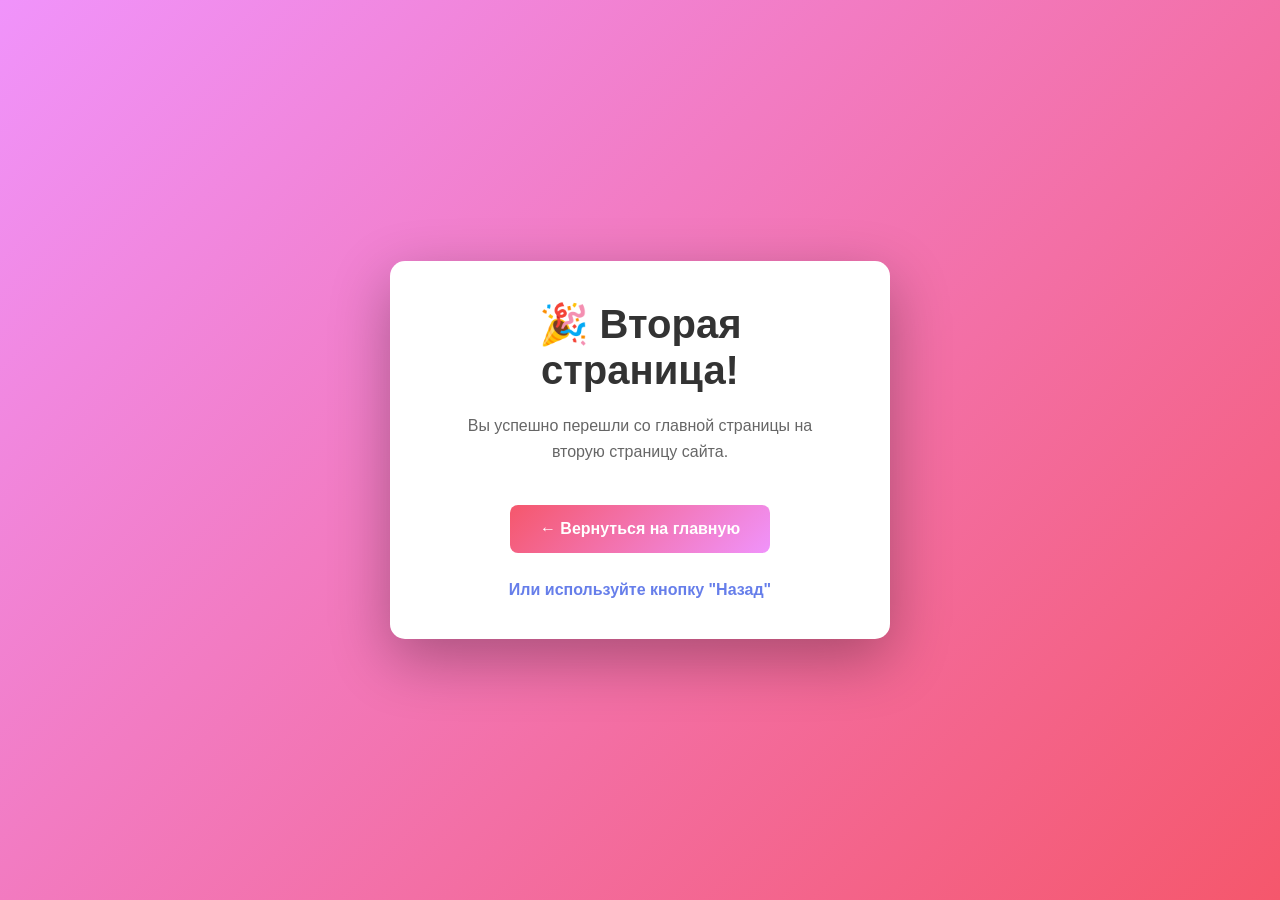
==== second.html @ 0be37b2b "Добавить вторую страницу с кнопкой возврата" ====
<!DOCTYPE html>
<html lang="ru">
<head>
    <meta charset="UTF-8">
    <meta name="viewport" content="width=device-width, initial-scale=1.0">
    <title>Вторая страница</title>
    <style>
        * {
            margin: 0;
            padding: 0;
            box-sizing: border-box;
        }
        
        body {
            font-family: 'Segoe UI', Tahoma, Geneva, Verdana, sans-serif;
            background: linear-gradient(135deg, #f093fb 0%, #f5576c 100%);
            min-height: 100vh;
            display: flex;
            justify-content: center;
            align-items: center;
            padding: 20px;
        }
        
        .container {
            background: white;
            padding: 40px 60px;
            border-radius: 15px;
            box-shadow: 0 20px 60px rgba(0,0,0,0.3);
            text-align: center;
            max-width: 500px;
        }
        
        h1 {
            color: #333;
            margin-bottom: 20px;
            font-size: 2.5em;
        }
        
        p {
            color: #666;
            margin-bottom: 30px;
            line-height: 1.6;
        }
        
        .btn {
            display: inline-block;
            padding: 15px 30px;
            margin: 10px;
            background: linear-gradient(135deg, #f5576c, #f093fb);
            color: white;
            text-decoration: none;
            border-radius: 8px;
            font-size: 16px;
            font-weight: 600;
            transition: transform 0.3s, box-shadow 0.3s;
            border: none;
            cursor: pointer;
        }
        
        .btn:hover {
            transform: translateY(-3px);
            box-shadow: 0 10px 30px rgba(245, 87, 108, 0.4);
        }
        
        .home-link {
            margin-top: 20px;
            color: #667eea;
            text-decoration: none;
            font-weight: 600;
        }
        
        .home-link:hover {
            text-decoration: underline;
        }
    </style>
</head>
<body>
    <div class="container">
        <h1>🎉 Вторая страница!</h1>
        <p>Вы успешно перешли со главной страницы на вторую страницу сайта.</p>
        <a href="index.html" class="btn">← Вернуться на главную</a>
        <br><br>
        <a href="#" onclick="history.back()" class="home-link">Или используйте кнопку "Назад"</a>
    </div>
</body>
</html>
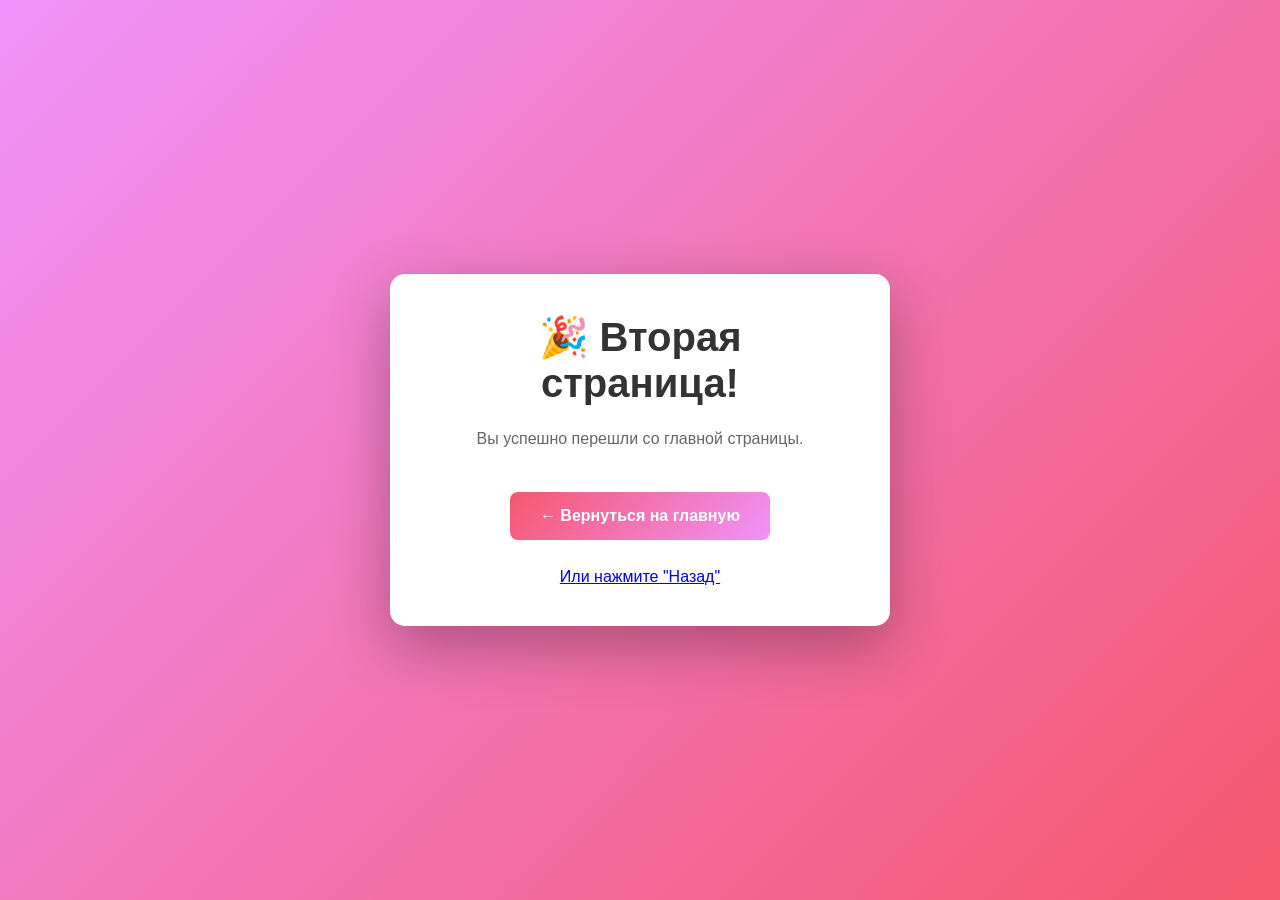
==== commit 0b9658fd: "Создать вторую страницу сайта" ====
--- a/second.html
+++ b/second.html
@@ -5,12 +5,7 @@
     <meta name="viewport" content="width=device-width, initial-scale=1.0">
     <title>Вторая страница</title>
     <style>
-        * {
-            margin: 0;
-            padding: 0;
-            box-sizing: border-box;
-        }
-        
+        * { margin: 0; padding: 0; box-sizing: border-box; }
         body {
             font-family: 'Segoe UI', Tahoma, Geneva, Verdana, sans-serif;
             background: linear-gradient(135deg, #f093fb 0%, #f5576c 100%);
@@ -20,7 +15,6 @@
             align-items: center;
             padding: 20px;
         }
-        
         .container {
             background: white;
             padding: 40px 60px;
@@ -29,19 +23,8 @@
             text-align: center;
             max-width: 500px;
         }
-        
-        h1 {
-            color: #333;
-            margin-bottom: 20px;
-            font-size: 2.5em;
-        }
-        
-        p {
-            color: #666;
-            margin-bottom: 30px;
-            line-height: 1.6;
-        }
-        
+        h1 { color: #333; margin-bottom: 20px; font-size: 2.5em; }
+        p { color: #666; margin-bottom: 30px; line-height: 1.6; }
         .btn {
             display: inline-block;
             padding: 15px 30px;
@@ -56,31 +39,16 @@
             border: none;
             cursor: pointer;
         }
-        
-        .btn:hover {
-            transform: translateY(-3px);
-            box-shadow: 0 10px 30px rgba(245, 87, 108, 0.4);
-        }
-        
-        .home-link {
-            margin-top: 20px;
-            color: #667eea;
-            text-decoration: none;
-            font-weight: 600;
-        }
-        
-        .home-link:hover {
-            text-decoration: underline;
-        }
+        .btn:hover { transform: translateY(-3px); box-shadow: 0 10px 30px rgba(245, 87, 108, 0.4); }
     </style>
 </head>
 <body>
     <div class="container">
         <h1>🎉 Вторая страница!</h1>
-        <p>Вы успешно перешли со главной страницы на вторую страницу сайта.</p>
+        <p>Вы успешно перешли со главной страницы.</p>
         <a href="index.html" class="btn">← Вернуться на главную</a>
         <br><br>
-        <a href="#" onclick="history.back()" class="home-link">Или используйте кнопку "Назад"</a>
+        <a href="#" onclick="history.back()">Или нажмите "Назад"</a>
     </div>
 </body>
 </html>
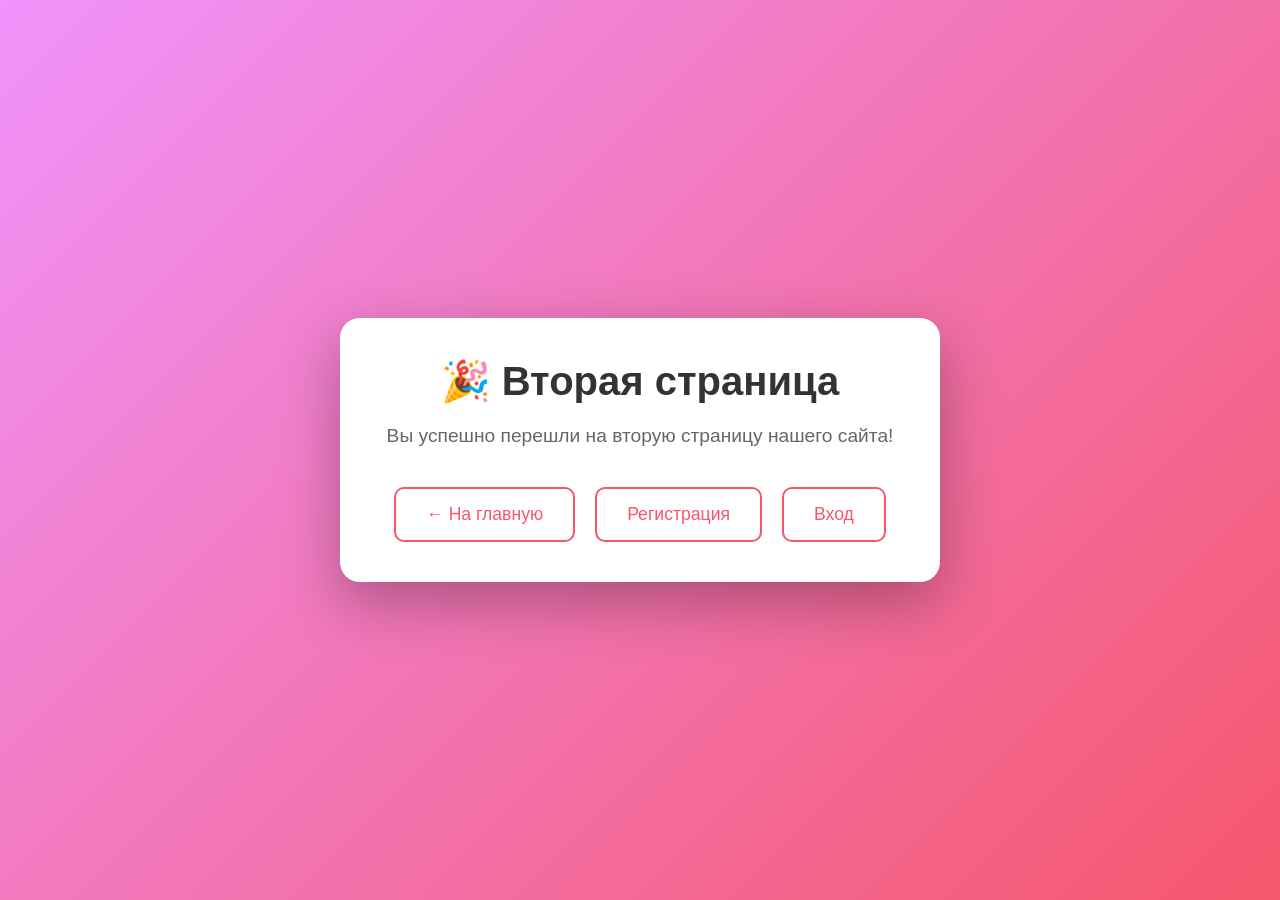
==== commit a2d2c74a: "AI: update 6 files" ====
--- a/second.html
+++ b/second.html
@@ -2,53 +2,28 @@
 <html lang="ru">
 <head>
     <meta charset="UTF-8">
-    <meta name="viewport" content="width=device-width, initial-scale=1.0">
     <title>Вторая страница</title>
     <style>
-        * { margin: 0; padding: 0; box-sizing: border-box; }
-        body {
-            font-family: 'Segoe UI', Tahoma, Geneva, Verdana, sans-serif;
-            background: linear-gradient(135deg, #f093fb 0%, #f5576c 100%);
-            min-height: 100vh;
-            display: flex;
-            justify-content: center;
-            align-items: center;
-            padding: 20px;
-        }
-        .container {
-            background: white;
-            padding: 40px 60px;
-            border-radius: 15px;
-            box-shadow: 0 20px 60px rgba(0,0,0,0.3);
-            text-align: center;
-            max-width: 500px;
-        }
+        * { margin: 0; padding: 0; box-sizing: border-box; font-family: 'Segoe UI', sans-serif; }
+        body { min-height: 100vh; background: linear-gradient(135deg, #f093fb, #f5576c); display: flex; justify-content: center; align-items: center; }
+        .container { text-align: center; padding: 40px; background: white; border-radius: 20px; max-width: 600px; width: 90%; box-shadow: 0 20px 60px rgba(0,0,0,0.3); }
         h1 { color: #333; margin-bottom: 20px; font-size: 2.5em; }
-        p { color: #666; margin-bottom: 30px; line-height: 1.6; }
-        .btn {
-            display: inline-block;
-            padding: 15px 30px;
-            margin: 10px;
-            background: linear-gradient(135deg, #f5576c, #f093fb);
-            color: white;
-            text-decoration: none;
-            border-radius: 8px;
-            font-size: 16px;
-            font-weight: 600;
-            transition: transform 0.3s, box-shadow 0.3s;
-            border: none;
-            cursor: pointer;
-        }
-        .btn:hover { transform: translateY(-3px); box-shadow: 0 10px 30px rgba(245, 87, 108, 0.4); }
+        p { color: #666; margin-bottom: 40px; font-size: 1.2em; }
+        .buttons { display: flex; gap: 20px; justify-content: center; flex-wrap: wrap; }
+        .btn { padding: 15px 30px; border: none; border-radius: 10px; font-size: 1.1em; cursor: pointer; transition: all 0.3s ease; text-decoration: none; display: inline-block; }
+        .btn-secondary { background: white; color: #f5576c; border: 2px solid #f5576c; }
+        .btn-secondary:hover { background: #f5576c; color: white; transform: translateY(-3px); }
     </style>
 </head>
 <body>
     <div class="container">
-        <h1>🎉 Вторая страница!</h1>
-        <p>Вы успешно перешли со главной страницы.</p>
-        <a href="index.html" class="btn">← Вернуться на главную</a>
-        <br><br>
-        <a href="#" onclick="history.back()">Или нажмите "Назад"</a>
+        <h1>🎉 Вторая страница</h1>
+        <p>Вы успешно перешли на вторую страницу нашего сайта!</p>
+        <div class="buttons">
+            <a href="index.html" class="btn btn-secondary">← На главную</a>
+            <a href="register.html" class="btn btn-secondary">Регистрация</a>
+            <a href="login.html" class="btn btn-secondary">Вход</a>
+        </div>
     </div>
 </body>
 </html>
